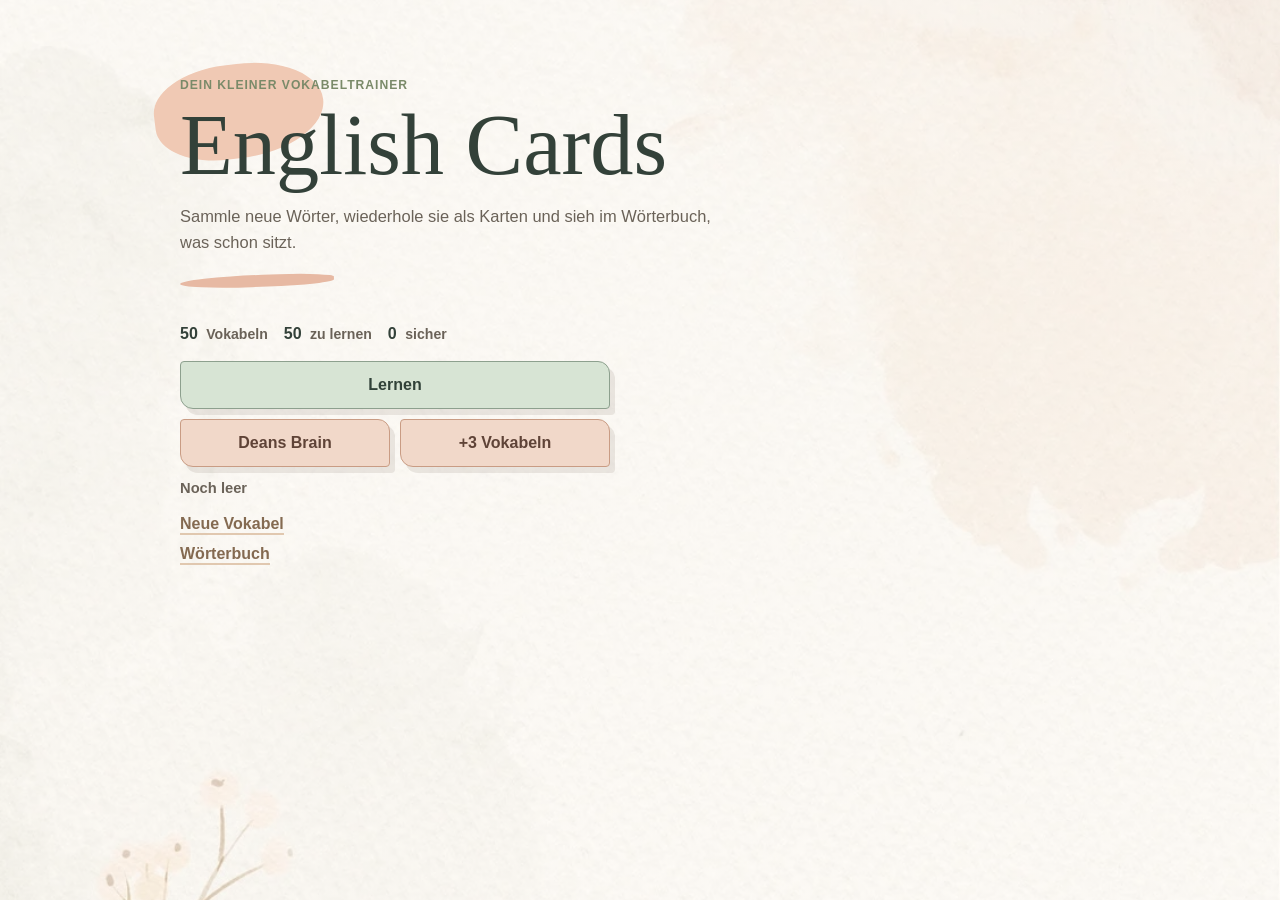
==== index.html @ 55d794b0 "first commit" ====
<!DOCTYPE html>
<html lang="de">
<head>
<meta charset="UTF-8">
<meta name="viewport" content="width=device-width, initial-scale=1.0">
<title>English Cards</title>
<link rel="stylesheet" href="style.css?v=18">
</head>

<body>

<div class="container">

<header class="hero">
  <p class="eyebrow">Dein kleiner Vokabeltrainer</p>
  <h1>English Cards</h1>
  <p class="intro">Sammle neue Wörter, wiederhole sie als Karten und sieh im Wörterbuch, was schon sitzt.</p>
</header>

<section class="stats-grid" aria-label="Lernstand">
  <div class="stat">
    <span id="totalCards">0</span>
    <small>Vokabeln</small>
  </div>
  <div class="stat">
    <span id="openCards">0</span>
    <small>zu lernen</small>
  </div>
  <div class="stat">
    <span id="knownCards">0</span>
    <small>sicher</small>
  </div>
</section>

<nav class="actions" aria-label="Hauptnavigation">
  <a class="btn" href="learn.html">Lernen</a>
  <div class="brain-actions">
    <a class="btn secondary" href="learn.html?deck=brain">Deans Brain</a>
    <button class="btn secondary" id="addBrainCards" type="button">+3 Vokabeln</button>
  </div>
  <p id="brainStatus" class="brain-status">0 in Deans Brain</p>
  <a class="text-link" href="add.html">Neue Vokabel</a>
  <a class="text-link" href="dictionary.html">Wörterbuch</a>
</nav>

</div>

<script src="js/storage.js?v=18"></script>
<script src="js/app.js?v=18"></script>
</body>
</html>
---- style.css ----
body {
  margin: 0;
  font-family: Avenir, "Avenir Next", -apple-system, BlinkMacSystemFont, "SF Pro Display", Arial, sans-serif;
  background:
    linear-gradient(rgba(255, 250, 242, 0.58), rgba(255, 250, 242, 0.58)),
    url("assets/watercolor-bg.png"),
    #fbf3e6;
  background-position: center;
  background-repeat: no-repeat;
  background-size: cover;
  background-attachment: fixed;
  color: #3f3b35;
  transition: background 260ms ease;
}

body.stage-one {
  background:
    linear-gradient(rgba(253, 229, 220, 0.52), rgba(253, 229, 220, 0.52)),
    url("assets/watercolor-bg.png"),
    #fbefe7;
  background-position: center;
  background-repeat: no-repeat;
  background-size: cover;
  background-attachment: fixed;
}

body.stage-two {
  background:
    linear-gradient(rgba(255, 241, 204, 0.48), rgba(255, 241, 204, 0.48)),
    url("assets/watercolor-bg.png"),
    #fbf2df;
  background-position: center;
  background-repeat: no-repeat;
  background-size: cover;
  background-attachment: fixed;
}

body.stage-three {
  background:
    linear-gradient(rgba(226, 240, 221, 0.52), rgba(226, 240, 221, 0.52)),
    url("assets/watercolor-bg.png"),
    #eef4e8;
  background-position: center;
  background-repeat: no-repeat;
  background-size: cover;
  background-attachment: fixed;
}

body.stage-done {
  background:
    linear-gradient(rgba(255, 250, 242, 0.58), rgba(255, 250, 242, 0.58)),
    url("assets/watercolor-bg.png"),
    #fbf3e6;
  background-position: center;
  background-repeat: no-repeat;
  background-size: cover;
  background-attachment: fixed;
}

* {
  box-sizing: border-box;
}

.container {
  width: min(920px, calc(100% - 32px));
  margin: 0 auto;
  padding: 36px 0;
}

h1 {
  margin: 0;
  font-family: Georgia, "Times New Roman", serif;
  font-size: clamp(2.7rem, 8vw, 5.4rem);
  font-weight: 500;
  line-height: 0.94;
  color: #334139;
  letter-spacing: 0;
}

h2 {
  margin: 0 0 8px;
  font-family: Georgia, "Times New Roman", serif;
  font-size: 1.35rem;
  font-weight: 500;
  color: #69443c;
}

p {
  line-height: 1.6;
}

button,
input,
textarea {
  font: inherit;
}

button {
  border: 0;
  cursor: pointer;
}

button:disabled {
  cursor: not-allowed;
  opacity: 0.5;
}

input,
textarea {
  width: 100%;
  border: 1px solid #d8cbb5;
  border-radius: 3px 9px 4px 11px;
  padding: 13px 14px;
  background: #fffaf0;
  color: #3f3b35;
  box-shadow: 4px 5px 0 rgba(116, 96, 80, 0.09);
}

textarea {
  min-height: 96px;
  resize: vertical;
  line-height: 1.5;
}

input:focus,
textarea:focus {
  border-color: #8aa192;
  outline: 4px solid rgba(138, 161, 146, 0.22);
}

.hero,
.page-head {
  margin-bottom: 24px;
}

.hero {
  padding: 40px 0 14px;
  position: relative;
}

.hero::before,
.page-head::before {
  content: "";
  position: absolute;
  z-index: -1;
  width: 170px;
  height: 94px;
  background: #f0c9b4;
  border-radius: 48% 52% 56% 44%;
  transform: rotate(-7deg);
}

.hero::before {
  left: -26px;
  top: 28px;
}

.page-head {
  position: relative;
}

.page-head::before {
  left: -18px;
  top: 52px;
  width: 136px;
  height: 72px;
  background: #dce8da;
}

body.stage-one .page-head::before {
  background: #efc9bd;
}

body.stage-two .page-head::before {
  background: #ead9a9;
}

body.stage-three .page-head::before {
  background: #d8e5d3;
}

.hero::after,
.page-head::after {
  content: "";
  display: block;
  width: 154px;
  height: 12px;
  margin-top: 20px;
  background: #e7b9a3;
  border-radius: 60% 40% 48% 52%;
  transform: rotate(-2deg);
}

.eyebrow {
  margin: 0 0 10px;
  color: #7a8a69;
  font-weight: 700;
  text-transform: uppercase;
  font-size: 0.76rem;
  letter-spacing: 0.08em;
}

.intro,
.page-head p {
  max-width: 560px;
  margin: 16px 0 0;
  color: #6a6258;
  font-size: 1.03rem;
}

.back-link {
  display: inline-block;
  margin-bottom: 18px;
  color: #846a51;
  font-weight: 700;
  text-decoration: none;
  border-bottom: 3px solid #d9b89a;
}

.study-top {
  display: flex;
  align-items: center;
  justify-content: space-between;
  gap: 16px;
  margin-bottom: 34px;
}

.study-top .back-link {
  margin-bottom: 0;
}

.language-switch {
  display: inline-flex;
  align-items: center;
  gap: 7px;
  color: #75695d;
  font-size: 0.78rem;
  font-weight: 800;
  letter-spacing: 0.04em;
  user-select: none;
}

.language-switch input {
  position: absolute;
  opacity: 0;
  pointer-events: none;
}

.switch-track {
  position: relative;
  display: inline-block;
  width: 42px;
  height: 24px;
  border: 1px solid rgba(96, 76, 55, 0.28);
  border-radius: 999px;
  background: #f1d8c9;
  box-shadow: 3px 4px 0 rgba(96, 80, 65, 0.09);
  transition: background 180ms ease;
}

.switch-track::after {
  content: "";
  position: absolute;
  top: 3px;
  left: 3px;
  width: 16px;
  height: 16px;
  border-radius: 50%;
  background: #fffaf0;
  box-shadow: 1px 2px 0 rgba(96, 80, 65, 0.12);
  transition: transform 180ms ease;
}

.language-switch input:checked + .switch-track {
  background: #d7e4d4;
}

.language-switch input:checked + .switch-track::after {
  transform: translateX(18px);
}

.stats-grid {
  display: flex;
  flex-wrap: wrap;
  gap: 16px;
  margin: 22px 0 18px;
}

.stat {
  padding: 0;
  background: transparent;
  border: 0;
  border-radius: 0;
  box-shadow: none;
}

.stat:nth-child(1) {
  background: transparent;
  transform: none;
}

.stat:nth-child(2) {
  background: transparent;
  transform: none;
}

.stat:nth-child(3) {
  background: transparent;
  transform: none;
}

.stat span {
  display: inline;
  font-size: 1rem;
  font-weight: 800;
  color: #334139;
}

.stat small {
  margin-left: 4px;
  color: #6a6258;
  font-weight: 700;
  font-size: 0.88rem;
}

.actions {
  display: grid;
  grid-template-columns: 1fr;
  gap: 10px;
  max-width: 430px;
  margin-bottom: 16px;
}

.brain-actions {
  display: grid;
  grid-template-columns: 1fr 1fr;
  gap: 10px;
}

.brain-status {
  min-height: 22px;
  margin: 0 0 4px;
  color: #6a6258;
  font-size: 0.92rem;
  font-weight: 700;
}

.text-link {
  width: fit-content;
  color: #846a51;
  font-weight: 700;
  text-decoration: none;
  border-bottom: 2px solid rgba(217, 184, 154, 0.75);
}

.panel,
.word-row {
  background: #fffaf0;
  border: 1px solid rgba(96, 76, 55, 0.18);
  border-radius: 7px 18px 8px 20px;
  box-shadow: 10px 12px 0 rgba(96, 80, 65, 0.09);
}

.panel {
  padding: 24px;
  transform: rotate(-0.35deg);
  background:
    linear-gradient(120deg, rgba(255, 255, 255, 0.48), transparent 44%),
    #f8e9d6;
}

.btn {
  display: inline-flex;
  align-items: center;
  justify-content: center;
  min-height: 48px;
  padding: 0 18px;
  border-radius: 4px 12px 4px 13px;
  text-decoration: none;
  font-weight: 600;
  background: #d7e4d4;
  border: 1px solid #8da08e;
  color: #314239;
  text-align: center;
  box-shadow: 5px 6px 0 rgba(96, 80, 65, 0.12);
  transition: transform 150ms ease, box-shadow 150ms ease, background 150ms ease;
}

.btn:hover {
  transform: translate(-1px, -1px) rotate(-0.3deg);
  box-shadow: 7px 8px 0 rgba(96, 80, 65, 0.12);
}

.btn.secondary {
  background: #f1d8c9;
  border-color: #c99c84;
  color: #5f4337;
}

.btn.success {
  background: #d7e4d4;
  border-color: #8da08e;
  color: #314239;
}

.btn.danger {
  background: #edc8bd;
  border-color: #bd8978;
  color: #5f3430;
}

.btn.compact {
  min-height: 38px;
  padding: 0 12px;
  font-size: 0.9rem;
}

.form {
  display: grid;
  gap: 10px;
}

.form label {
  font-weight: 700;
  margin-top: 8px;
}

.message {
  min-height: 24px;
  margin: 0;
  color: #6a6258;
}

.message.error {
  color: #a15445;
}

.success-text {
  color: #637b63;
}

.study-card {
  max-width: 620px;
  margin: 0 auto;
  padding: 0;
  overflow: visible;
}

.progress-row,
.toolbar,
.word-row,
.row-actions,
.button-row {
  display: flex;
  align-items: center;
  gap: 12px;
}

.progress-row {
  justify-content: space-between;
  color: #75695d;
  font-size: 0.95rem;
  font-weight: 700;
}

.swipe-zone {
  position: relative;
  display: grid;
  place-items: center;
  min-height: clamp(430px, 68vh, 590px);
  padding: 18px 0 8px;
}

.swipe-hint {
  position: absolute;
  top: 0;
  z-index: 2;
  padding: 7px 12px;
  border: 1px solid #d4b89f;
  border-radius: 999px 14px 999px 16px;
  background: #fff6df;
  color: #75695d;
  font-size: 0.9rem;
  font-weight: 700;
  box-shadow: 4px 5px 0 rgba(96, 80, 65, 0.1);
  pointer-events: none;
}

body.stage-one .swipe-hint {
  background: #f8e1d8;
  border-color: #d3a092;
  color: #805046;
}

body.stage-two .swipe-hint {
  background: #f8edc8;
  border-color: #d2b46c;
  color: #75613a;
}

body.stage-three .swipe-hint {
  background: #e5efd9;
  border-color: #9eb38f;
  color: #526849;
}

.flip-card {
  position: relative;
  display: block;
  width: min(100%, 410px);
  height: clamp(400px, 66vh, 560px);
  margin-top: 0;
  padding: 0;
  border: 0;
  border-radius: 14px;
  background: transparent;
  color: inherit;
  cursor: grab;
  perspective: 1000px;
  touch-action: pan-y;
  transform-origin: center bottom;
  transition: transform 180ms cubic-bezier(.2, .8, .2, 1), opacity 180ms ease;
  will-change: transform;
}

.flip-card:active {
  cursor: grabbing;
}

.flip-card.is-dragging {
  transition: none;
}

.flip-card.is-returning {
  transition: transform 180ms cubic-bezier(.18, .85, .32, 1.12);
}

.flip-card::before,
.flip-card::after {
  position: absolute;
  top: 18px;
  z-index: 4;
  padding: 9px 13px;
  border: 1px solid currentColor;
  border-radius: 5px 12px 5px 14px;
  background: rgba(255, 250, 240, 0.93);
  font-weight: 800;
  opacity: 0;
  transform: rotate(-6deg);
  transition: opacity 120ms ease;
}

.flip-card::before {
  content: "Falsch";
  left: 18px;
  color: #a15445;
}

.flip-card::after {
  content: "Richtig";
  right: 18px;
  color: #637b63;
  transform: rotate(6deg);
}

.flip-card.is-pulling-left::before,
.flip-card.is-pulling-right::after {
  opacity: 1;
}

.flip-card.swipe-left {
  transform: translateX(-130%) rotate(-16deg);
  opacity: 0;
  transition: transform 240ms ease-out, opacity 190ms ease-out;
}

.flip-card.swipe-right {
  transform: translateX(130%) rotate(16deg);
  opacity: 0;
  transition: transform 240ms ease-out, opacity 190ms ease-out;
}

.flip-card.is-empty {
  cursor: default;
}

.card-face {
  position: absolute;
  inset: 0;
  display: grid;
  place-items: center;
  min-height: 100%;
  padding: 34px;
  border: 1px solid rgba(94, 74, 55, 0.18);
  border-radius: 9px 24px 10px 26px;
  background:
    linear-gradient(135deg, rgba(255, 255, 255, 0.36), transparent 39%),
    rgba(255, 250, 240, 0.78);
  box-shadow: 11px 12px 0 rgba(96, 80, 65, 0.12);
  backdrop-filter: blur(1px);
  -webkit-backdrop-filter: blur(1px);
  backface-visibility: hidden;
  transform-style: preserve-3d;
  transition: transform 360ms cubic-bezier(.2, .8, .2, 1);
}

.card-front {
  background:
    linear-gradient(135deg, rgba(255, 255, 255, 0.36), transparent 40%),
    radial-gradient(circle at 18% 18%, rgba(255, 250, 240, 0.36) 0 13%, transparent 14%),
    rgba(239, 209, 189, 0.76);
}

body.stage-one .card-front {
  background:
    linear-gradient(135deg, rgba(255, 255, 255, 0.36), transparent 40%),
    radial-gradient(circle at 18% 18%, rgba(255, 250, 240, 0.36) 0 13%, transparent 14%),
    rgba(235, 199, 188, 0.76);
}

body.stage-two .card-front {
  background:
    linear-gradient(135deg, rgba(255, 255, 255, 0.36), transparent 40%),
    radial-gradient(circle at 18% 18%, rgba(255, 250, 240, 0.36) 0 13%, transparent 14%),
    rgba(234, 220, 174, 0.76);
}

body.stage-three .card-front {
  background:
    linear-gradient(135deg, rgba(255, 255, 255, 0.36), transparent 40%),
    radial-gradient(circle at 18% 18%, rgba(255, 250, 240, 0.36) 0 13%, transparent 14%),
    rgba(216, 229, 211, 0.76);
}

.card-back {
  background:
    linear-gradient(135deg, rgba(255, 255, 255, 0.36), transparent 40%),
    radial-gradient(circle at 84% 22%, rgba(255, 250, 240, 0.38) 0 12%, transparent 13%),
    rgba(220, 232, 218, 0.76);
  transform: rotateY(180deg);
}

body.stage-one .card-back {
  background:
    linear-gradient(135deg, rgba(255, 255, 255, 0.36), transparent 40%),
    radial-gradient(circle at 84% 22%, rgba(255, 250, 240, 0.38) 0 12%, transparent 13%),
    rgba(240, 217, 208, 0.76);
}

body.stage-two .card-back {
  background:
    linear-gradient(135deg, rgba(255, 255, 255, 0.36), transparent 40%),
    radial-gradient(circle at 84% 22%, rgba(255, 250, 240, 0.38) 0 12%, transparent 13%),
    rgba(240, 229, 189, 0.76);
}

body.stage-three .card-back {
  background:
    linear-gradient(135deg, rgba(255, 255, 255, 0.36), transparent 40%),
    radial-gradient(circle at 84% 22%, rgba(255, 250, 240, 0.38) 0 12%, transparent 13%),
    rgba(220, 232, 218, 0.76);
}

.flip-card.is-flipped .card-front {
  transform: rotateY(180deg);
}

.flip-card.is-flipped .card-back {
  transform: rotateY(360deg);
}

.word {
  display: grid;
  place-items: center;
  text-align: center;
  font-family: "Bradley Hand", "Segoe Print", "Comic Sans MS", cursive;
  font-size: clamp(2.6rem, 7vw, 4.8rem);
  font-weight: 400;
  line-height: 1.05;
  color: #334139;
  overflow-wrap: anywhere;
}

.answer {
  display: grid;
  place-items: center;
  text-align: center;
  font-family: "Bradley Hand", "Segoe Print", "Comic Sans MS", cursive;
  font-size: clamp(2.1rem, 5vw, 3.6rem);
  font-weight: 400;
  line-height: 1.08;
  color: #425944;
  overflow-wrap: anywhere;
}

.answer-wrap {
  display: grid;
  gap: 18px;
  place-items: center;
  width: 100%;
}

.example-sentence {
  max-width: 34ch;
  padding-top: 14px;
  border-top: 1px solid rgba(94, 74, 55, 0.18);
  color: #6a6258;
  font-family: "Bradley Hand", "Segoe Print", "Comic Sans MS", cursive;
  font-size: clamp(1rem, 3vw, 1.2rem);
  line-height: 1.35;
  text-align: center;
  overflow-wrap: anywhere;
}

.button-row {
  margin-top: 12px;
}

.button-row .btn {
  width: 100%;
}

.split {
  display: grid;
  grid-template-columns: 1fr 1fr;
}

.toolbar {
  margin-bottom: 16px;
}

.toolbar input {
  flex: 1;
}

.word-row {
  justify-content: space-between;
  padding: 16px;
  margin-bottom: 10px;
  transform: rotate(-0.15deg);
  background: #fffaf0;
}

.word-row:nth-child(even) {
  background: #f4dfd1;
  transform: rotate(0.15deg);
}

.word-row:nth-child(3n) {
  background: #e1ebde;
}

.word-row strong,
.word-row span,
.word-row small {
  display: block;
}

.word-row strong {
  font-size: 1.15rem;
  color: #334139;
}

.word-row span {
  margin-top: 3px;
  color: #5c554d;
}

.word-row em {
  display: block;
  max-width: 48ch;
  margin-top: 8px;
  color: #75695d;
  font-size: 0.95rem;
  font-style: normal;
  line-height: 1.45;
}

.word-row small {
  margin-top: 8px;
  color: #75695d;
}

.empty {
  margin: 20px 0;
  color: #75695d;
}

@media (max-width: 680px) {
  .actions,
  .split {
    grid-template-columns: 1fr;
  }

  .stats-grid {
    gap: 10px 14px;
  }

  .brain-actions {
    grid-template-columns: 1fr 1fr;
  }

  .toolbar,
  .word-row,
  .row-actions {
    align-items: stretch;
    flex-direction: column;
  }

  .row-actions .btn,
  .toolbar .btn {
    width: 100%;
  }

  .study-card {
    padding: 0;
  }

  .swipe-zone {
    min-height: clamp(430px, 66vh, 560px);
    padding: 8px 0 0;
  }

  .flip-card {
    width: min(100%, 360px);
    height: clamp(420px, 64vh, 540px);
  }

  .card-face {
    min-height: 100%;
    padding: 26px;
  }
}
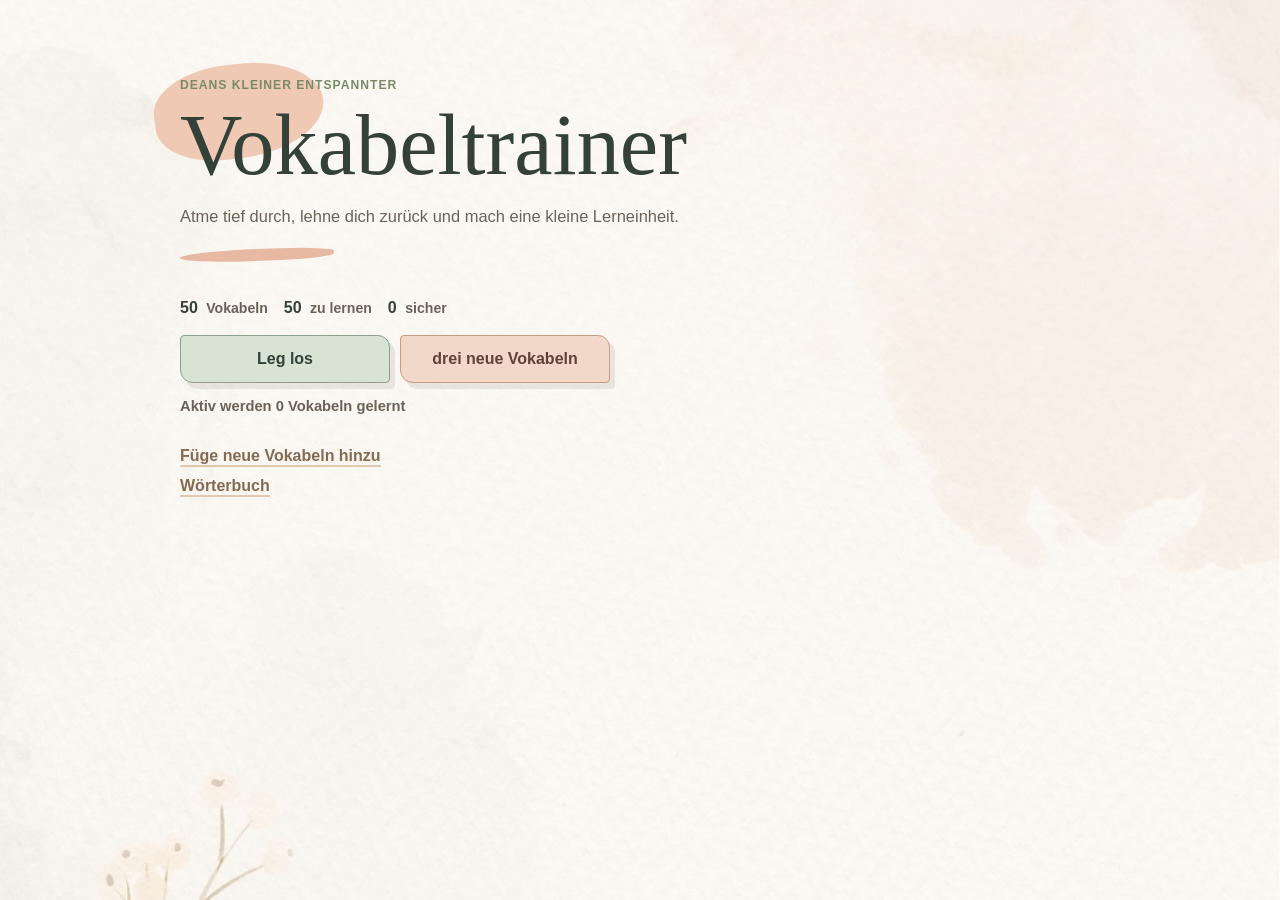
==== commit 27ba582d: "change design" ====
--- a/index.html
+++ b/index.html
@@ -4,7 +4,7 @@
 <meta charset="UTF-8">
 <meta name="viewport" content="width=device-width, initial-scale=1.0">
 <title>English Cards</title>
-<link rel="stylesheet" href="style.css?v=18">
+<link rel="stylesheet" href="style.css?v=20">
 </head>
 
 <body>
@@ -12,9 +12,9 @@
 <div class="container">
 
 <header class="hero">
-  <p class="eyebrow">Dein kleiner Vokabeltrainer</p>
-  <h1>English Cards</h1>
-  <p class="intro">Sammle neue Wörter, wiederhole sie als Karten und sieh im Wörterbuch, was schon sitzt.</p>
+  <p class="eyebrow">Deans kleiner entspannter </p>
+  <h1>Vokabeltrainer</h1>
+  <p class="intro">Atme tief durch, lehne dich zurück und mach eine kleine Lerneinheit.</p>
 </header>
 
 <section class="stats-grid" aria-label="Lernstand">
@@ -33,19 +33,18 @@
 </section>
 
 <nav class="actions" aria-label="Hauptnavigation">
-  <a class="btn" href="learn.html">Lernen</a>
   <div class="brain-actions">
-    <a class="btn secondary" href="learn.html?deck=brain">Deans Brain</a>
-    <button class="btn secondary" id="addBrainCards" type="button">+3 Vokabeln</button>
+    <a class="btn" href="learn.html?deck=brain">Leg los</a>
+    <button class="btn secondary" id="addBrainCards" type="button">drei neue Vokabeln</button>
   </div>
-  <p id="brainStatus" class="brain-status">0 in Deans Brain</p>
-  <a class="text-link" href="add.html">Neue Vokabel</a>
+  <p id="brainStatus" class="brain-status">Aktiv werden 0 Vokabeln gelernt</p>
+  <a class="text-link" href="add.html">Füge neue Vokabeln hinzu</a>
   <a class="text-link" href="dictionary.html">Wörterbuch</a>
 </nav>
 
 </div>
 
-<script src="js/storage.js?v=18"></script>
-<script src="js/app.js?v=18"></script>
+<script src="js/storage.js?v=20"></script>
+<script src="js/app.js?v=20"></script>
 </body>
 </html>
--- a/style.css
+++ b/style.css
@@ -339,7 +339,7 @@
 
 .brain-status {
   min-height: 22px;
-  margin: 0 0 4px;
+  margin: 2px 0 18px;
   color: #6a6258;
   font-size: 0.92rem;
   font-weight: 700;
@@ -351,6 +351,43 @@
   font-weight: 700;
   text-decoration: none;
   border-bottom: 2px solid rgba(217, 184, 154, 0.75);
+}
+
+.completion-modal {
+  position: fixed;
+  inset: 0;
+  z-index: 20;
+  display: grid;
+  place-items: center;
+  padding: 24px;
+  background: rgba(255, 250, 242, 0.52);
+  backdrop-filter: blur(8px);
+  -webkit-backdrop-filter: blur(8px);
+}
+
+.completion-modal[hidden] {
+  display: none;
+}
+
+.completion-box {
+  width: min(420px, 100%);
+  padding: 30px;
+  border: 1px solid rgba(94, 74, 55, 0.16);
+  border-radius: 10px 24px 12px 26px;
+  background: rgba(255, 250, 240, 0.84);
+  box-shadow: 0 20px 48px rgba(96, 80, 65, 0.16);
+  text-align: center;
+}
+
+.completion-box h2 {
+  margin: 0;
+  font-size: clamp(1.8rem, 7vw, 2.8rem);
+}
+
+.completion-box p:not(.eyebrow) {
+  margin: 14px 0 22px;
+  color: #6a6258;
+  font-size: 1.1rem;
 }
 
 .panel,
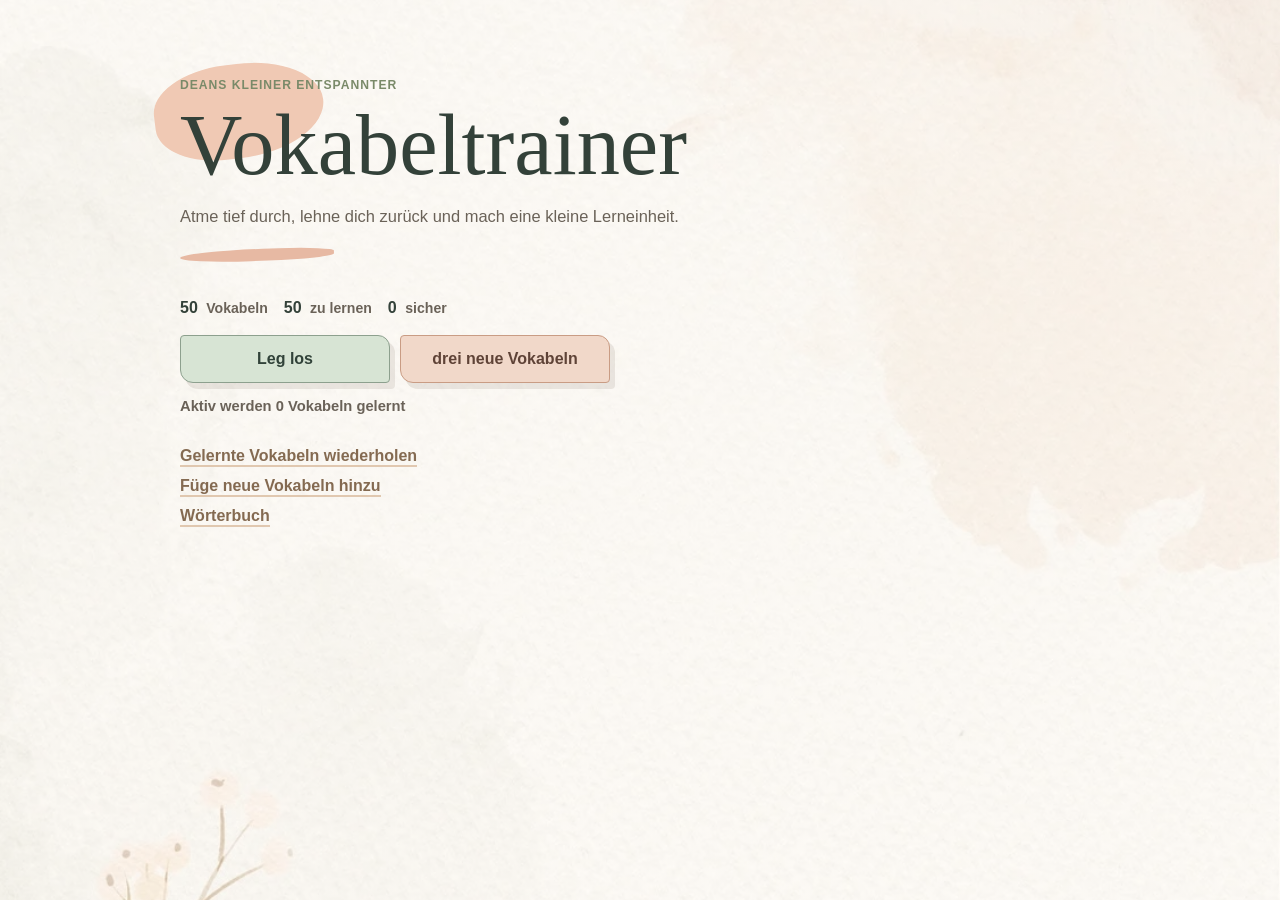
==== commit 7ad1cf38: "add gelernte Vokabeln" ====
--- a/index.html
+++ b/index.html
@@ -4,7 +4,7 @@
 <meta charset="UTF-8">
 <meta name="viewport" content="width=device-width, initial-scale=1.0">
 <title>English Cards</title>
-<link rel="stylesheet" href="style.css?v=20">
+<link rel="stylesheet" href="style.css?v=22">
 </head>
 
 <body>
@@ -38,13 +38,14 @@
     <button class="btn secondary" id="addBrainCards" type="button">drei neue Vokabeln</button>
   </div>
   <p id="brainStatus" class="brain-status">Aktiv werden 0 Vokabeln gelernt</p>
+  <a class="text-link" href="learn.html?deck=learned">Gelernte Vokabeln wiederholen</a>
   <a class="text-link" href="add.html">Füge neue Vokabeln hinzu</a>
   <a class="text-link" href="dictionary.html">Wörterbuch</a>
 </nav>
 
 </div>
 
-<script src="js/storage.js?v=20"></script>
-<script src="js/app.js?v=20"></script>
+<script src="js/storage.js?v=22"></script>
+<script src="js/app.js?v=22"></script>
 </body>
 </html>
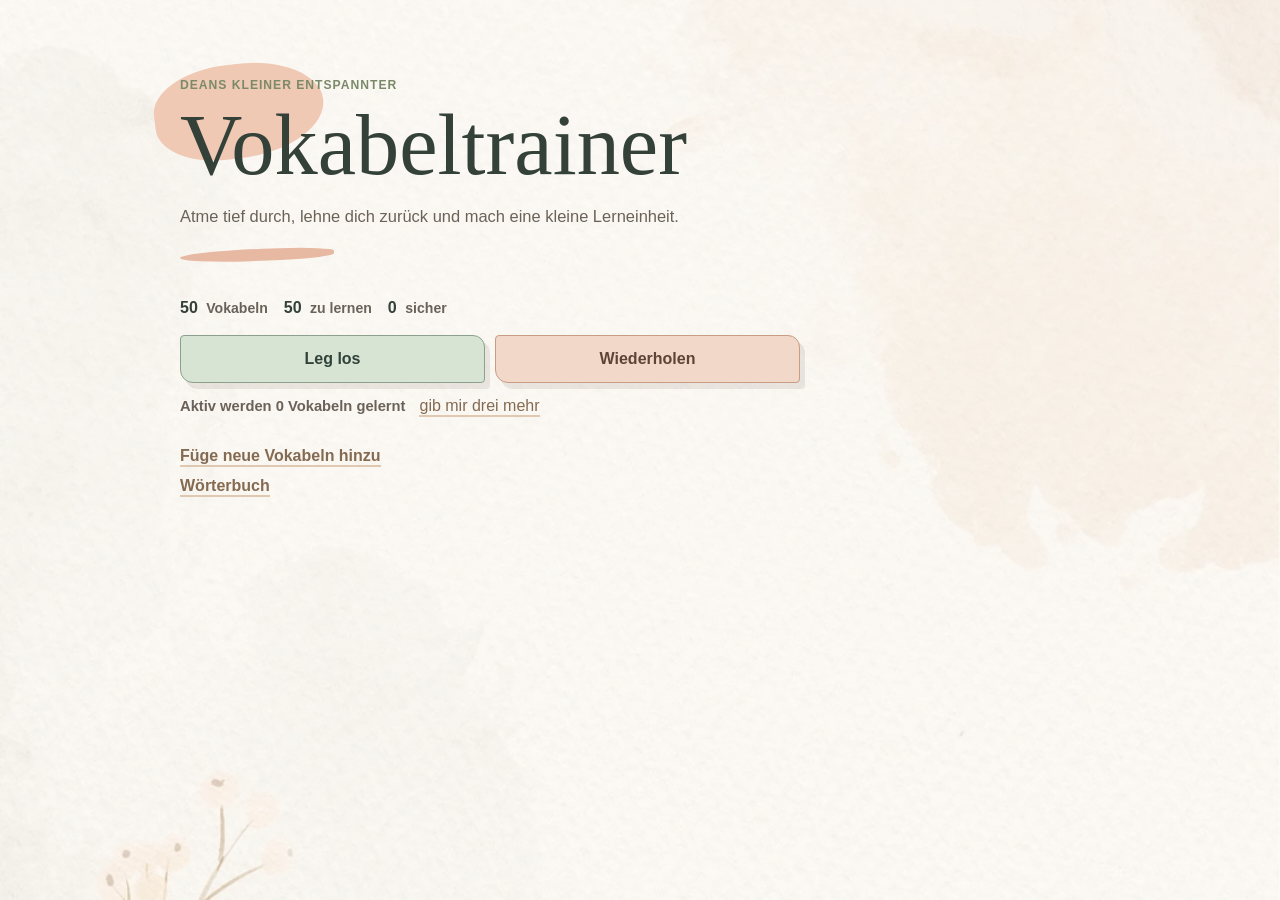
==== commit bf183b33: "add drei mehr Vokabeln" ====
--- a/index.html
+++ b/index.html
@@ -4,7 +4,7 @@
 <meta charset="UTF-8">
 <meta name="viewport" content="width=device-width, initial-scale=1.0">
 <title>English Cards</title>
-<link rel="stylesheet" href="style.css?v=22">
+<link rel="stylesheet" href="style.css?v=27">
 </head>
 
 <body>
@@ -35,17 +35,19 @@
 <nav class="actions" aria-label="Hauptnavigation">
   <div class="brain-actions">
     <a class="btn" href="learn.html?deck=brain">Leg los</a>
-    <button class="btn secondary" id="addBrainCards" type="button">drei neue Vokabeln</button>
+    <a class="btn secondary" href="learn.html?deck=learned">Wiederholen</a>
   </div>
-  <p id="brainStatus" class="brain-status">Aktiv werden 0 Vokabeln gelernt</p>
-  <a class="text-link" href="learn.html?deck=learned">Gelernte Vokabeln wiederholen</a>
+  <div class="brain-progress">
+    <p id="brainStatus" class="brain-status">Aktiv werden 0 Vokabeln gelernt</p>
+    <button class="text-link link-button" id="addBrainCards" type="button">gib mir drei mehr</button>
+  </div>
   <a class="text-link" href="add.html">Füge neue Vokabeln hinzu</a>
   <a class="text-link" href="dictionary.html">Wörterbuch</a>
 </nav>
 
 </div>
 
-<script src="js/storage.js?v=22"></script>
-<script src="js/app.js?v=22"></script>
+<script src="js/storage.js?v=27"></script>
+<script src="js/app.js?v=27"></script>
 </body>
 </html>
--- a/style.css
+++ b/style.css
@@ -327,7 +327,7 @@
   display: grid;
   grid-template-columns: 1fr;
   gap: 10px;
-  max-width: 430px;
+  max-width: 620px;
   margin-bottom: 16px;
 }
 
@@ -337,9 +337,17 @@
   gap: 10px;
 }
 
+.brain-progress {
+  display: grid;
+  grid-template-columns: max-content minmax(0, 1fr);
+  align-items: baseline;
+  gap: 8px 14px;
+  margin: 2px 0 18px;
+}
+
 .brain-status {
   min-height: 22px;
-  margin: 2px 0 18px;
+  margin: 0;
   color: #6a6258;
   font-size: 0.92rem;
   font-weight: 700;
@@ -351,6 +359,17 @@
   font-weight: 700;
   text-decoration: none;
   border-bottom: 2px solid rgba(217, 184, 154, 0.75);
+}
+
+.link-button {
+  padding: 0;
+  border-top: 0;
+  border-right: 0;
+  border-left: 0;
+  background: transparent;
+  cursor: pointer;
+  font: inherit;
+  text-align: left;
 }
 
 .completion-modal {
@@ -709,25 +728,33 @@
 .word {
   display: grid;
   place-items: center;
+  max-width: 100%;
+  min-width: 0;
   text-align: center;
   font-family: "Bradley Hand", "Segoe Print", "Comic Sans MS", cursive;
-  font-size: clamp(2.6rem, 7vw, 4.8rem);
+  font-size: clamp(2.25rem, 6.4vw, 4.35rem);
   font-weight: 400;
   line-height: 1.05;
   color: #334139;
-  overflow-wrap: anywhere;
+  overflow-wrap: normal;
+  word-break: normal;
+  hyphens: manual;
 }
 
 .answer {
   display: grid;
   place-items: center;
+  max-width: 100%;
+  min-width: 0;
   text-align: center;
   font-family: "Bradley Hand", "Segoe Print", "Comic Sans MS", cursive;
-  font-size: clamp(2.1rem, 5vw, 3.6rem);
+  font-size: clamp(1.9rem, 4.6vw, 3.25rem);
   font-weight: 400;
   line-height: 1.08;
   color: #425944;
-  overflow-wrap: anywhere;
+  overflow-wrap: normal;
+  word-break: normal;
+  hyphens: manual;
 }
 
 .answer-wrap {
@@ -829,6 +856,10 @@
     grid-template-columns: 1fr;
   }
 
+  .actions {
+    max-width: 430px;
+  }
+
   .stats-grid {
     gap: 10px 14px;
   }
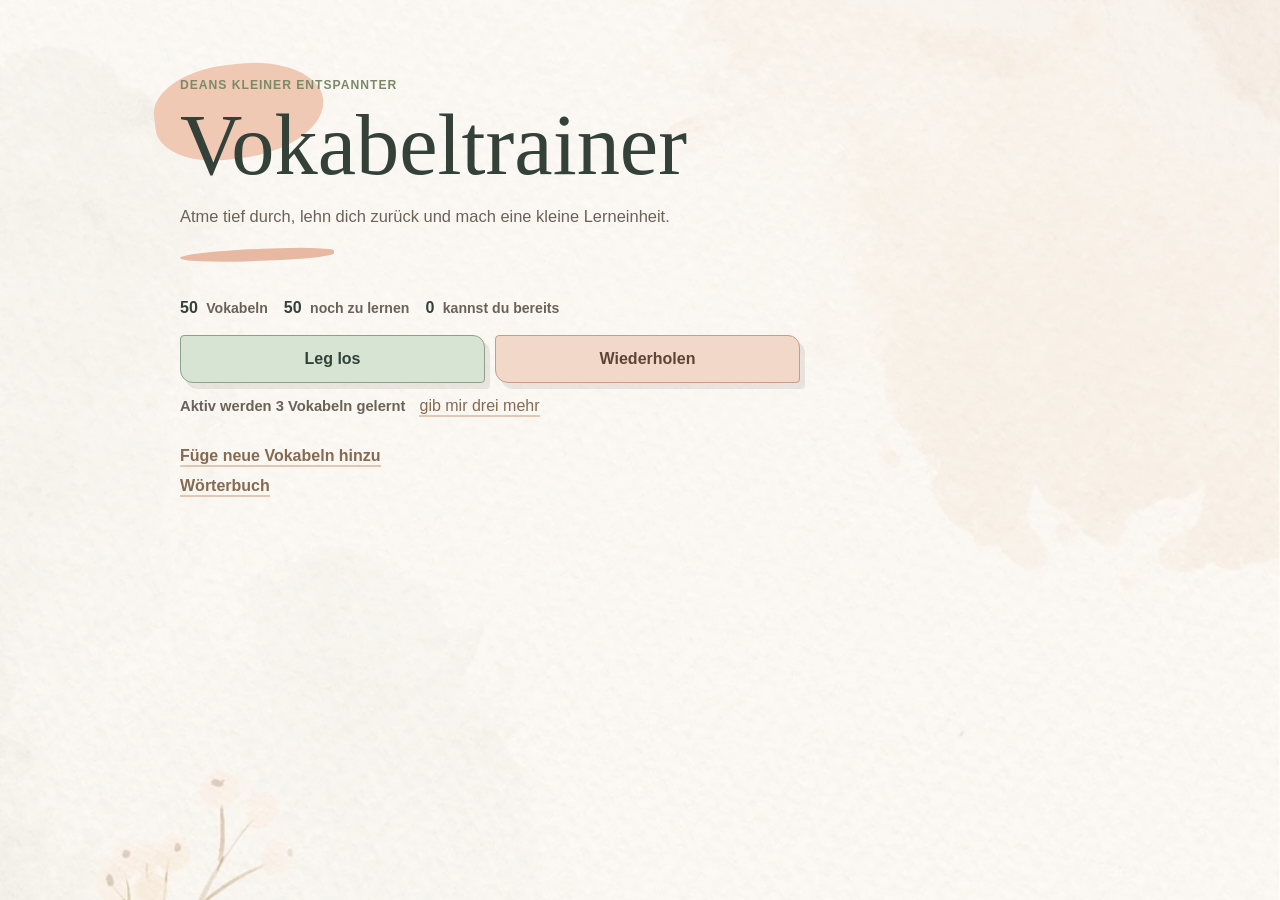
==== commit 244c69c5: "add 3 words to beginn" ====
--- a/index.html
+++ b/index.html
@@ -4,7 +4,7 @@
 <meta charset="UTF-8">
 <meta name="viewport" content="width=device-width, initial-scale=1.0">
 <title>English Cards</title>
-<link rel="stylesheet" href="style.css?v=27">
+<link rel="stylesheet" href="style.css?v=32">
 </head>
 
 <body>
@@ -14,7 +14,7 @@
 <header class="hero">
   <p class="eyebrow">Deans kleiner entspannter </p>
   <h1>Vokabeltrainer</h1>
-  <p class="intro">Atme tief durch, lehne dich zurück und mach eine kleine Lerneinheit.</p>
+  <p class="intro">Atme tief durch, lehn dich zurück und mach eine kleine Lerneinheit.</p>
 </header>
 
 <section class="stats-grid" aria-label="Lernstand">
@@ -24,11 +24,11 @@
   </div>
   <div class="stat">
     <span id="openCards">0</span>
-    <small>zu lernen</small>
+    <small>noch zu lernen</small>
   </div>
   <div class="stat">
     <span id="knownCards">0</span>
-    <small>sicher</small>
+    <small>kannst du bereits</small>
   </div>
 </section>
 
@@ -47,7 +47,7 @@
 
 </div>
 
-<script src="js/storage.js?v=27"></script>
-<script src="js/app.js?v=27"></script>
+<script src="js/storage.js?v=32"></script>
+<script src="js/app.js?v=32"></script>
 </body>
 </html>
--- a/style.css
+++ b/style.css
@@ -640,6 +640,17 @@
   cursor: default;
 }
 
+.card-shell {
+  position: relative;
+  width: min(100%, 410px);
+  height: clamp(400px, 66vh, 560px);
+}
+
+.card-shell .flip-card {
+  width: 100%;
+  height: 100%;
+}
+
 .card-face {
   position: absolute;
   inset: 0;
@@ -776,6 +787,100 @@
   overflow-wrap: anywhere;
 }
 
+.card-info-button {
+  position: absolute;
+  right: 18px;
+  bottom: 18px;
+  z-index: 6;
+  display: grid;
+  place-items: center;
+  width: 34px;
+  height: 34px;
+  border: 1px solid rgba(94, 74, 55, 0.26);
+  border-radius: 50%;
+  background: rgba(255, 250, 240, 0.82);
+  color: #6a6258;
+  font-family: Georgia, "Times New Roman", serif;
+  font-size: 1.15rem;
+  font-style: italic;
+  font-weight: 700;
+  box-shadow: 4px 5px 0 rgba(96, 80, 65, 0.1);
+  cursor: pointer;
+  backdrop-filter: blur(4px);
+  -webkit-backdrop-filter: blur(4px);
+}
+
+.card-info-button:hover,
+.card-info-button[aria-expanded="true"] {
+  background: rgba(255, 246, 224, 0.94);
+  color: #3f5045;
+}
+
+.card-info-button:disabled {
+  cursor: default;
+  opacity: 0.45;
+}
+
+.example-panel {
+  position: absolute;
+  right: 14px;
+  bottom: 62px;
+  left: 14px;
+  z-index: 7;
+  padding: 16px 17px;
+  border: 1px solid rgba(94, 74, 55, 0.18);
+  border-radius: 8px 20px 9px 22px;
+  background:
+    linear-gradient(rgba(255, 250, 242, 0.74), rgba(255, 250, 242, 0.74)),
+    url("assets/watercolor-bg.png"),
+    rgba(255, 250, 240, 0.92);
+  background-position: center;
+  background-size: cover;
+  box-shadow: 10px 12px 0 rgba(96, 80, 65, 0.1);
+  color: #4f4a42;
+  backdrop-filter: blur(7px);
+  -webkit-backdrop-filter: blur(7px);
+}
+
+.example-panel[hidden] {
+  display: none;
+}
+
+.example-panel-head {
+  display: flex;
+  align-items: center;
+  justify-content: flex-end;
+  margin-bottom: 2px;
+}
+
+.example-panel-close {
+  display: grid;
+  place-items: center;
+  width: 28px;
+  height: 28px;
+  padding: 0;
+  border: 0;
+  background: transparent;
+  color: #6a6258;
+  font-size: 1.35rem;
+  line-height: 1;
+  cursor: pointer;
+}
+
+.practice-examples {
+  display: grid;
+  gap: 9px;
+  margin: 0;
+  padding: 0;
+  font-family: "Bradley Hand", "Segoe Print", "Comic Sans MS", cursive;
+  font-size: clamp(1.05rem, 3vw, 1.22rem);
+  line-height: 1.35;
+}
+
+.practice-examples p {
+  margin: 0;
+}
+
 .button-row {
   margin-top: 12px;
 }
@@ -894,6 +999,11 @@
     height: clamp(420px, 64vh, 540px);
   }
 
+  .card-shell {
+    width: min(100%, 360px);
+    height: clamp(420px, 64vh, 540px);
+  }
+
   .card-face {
     min-height: 100%;
     padding: 26px;
